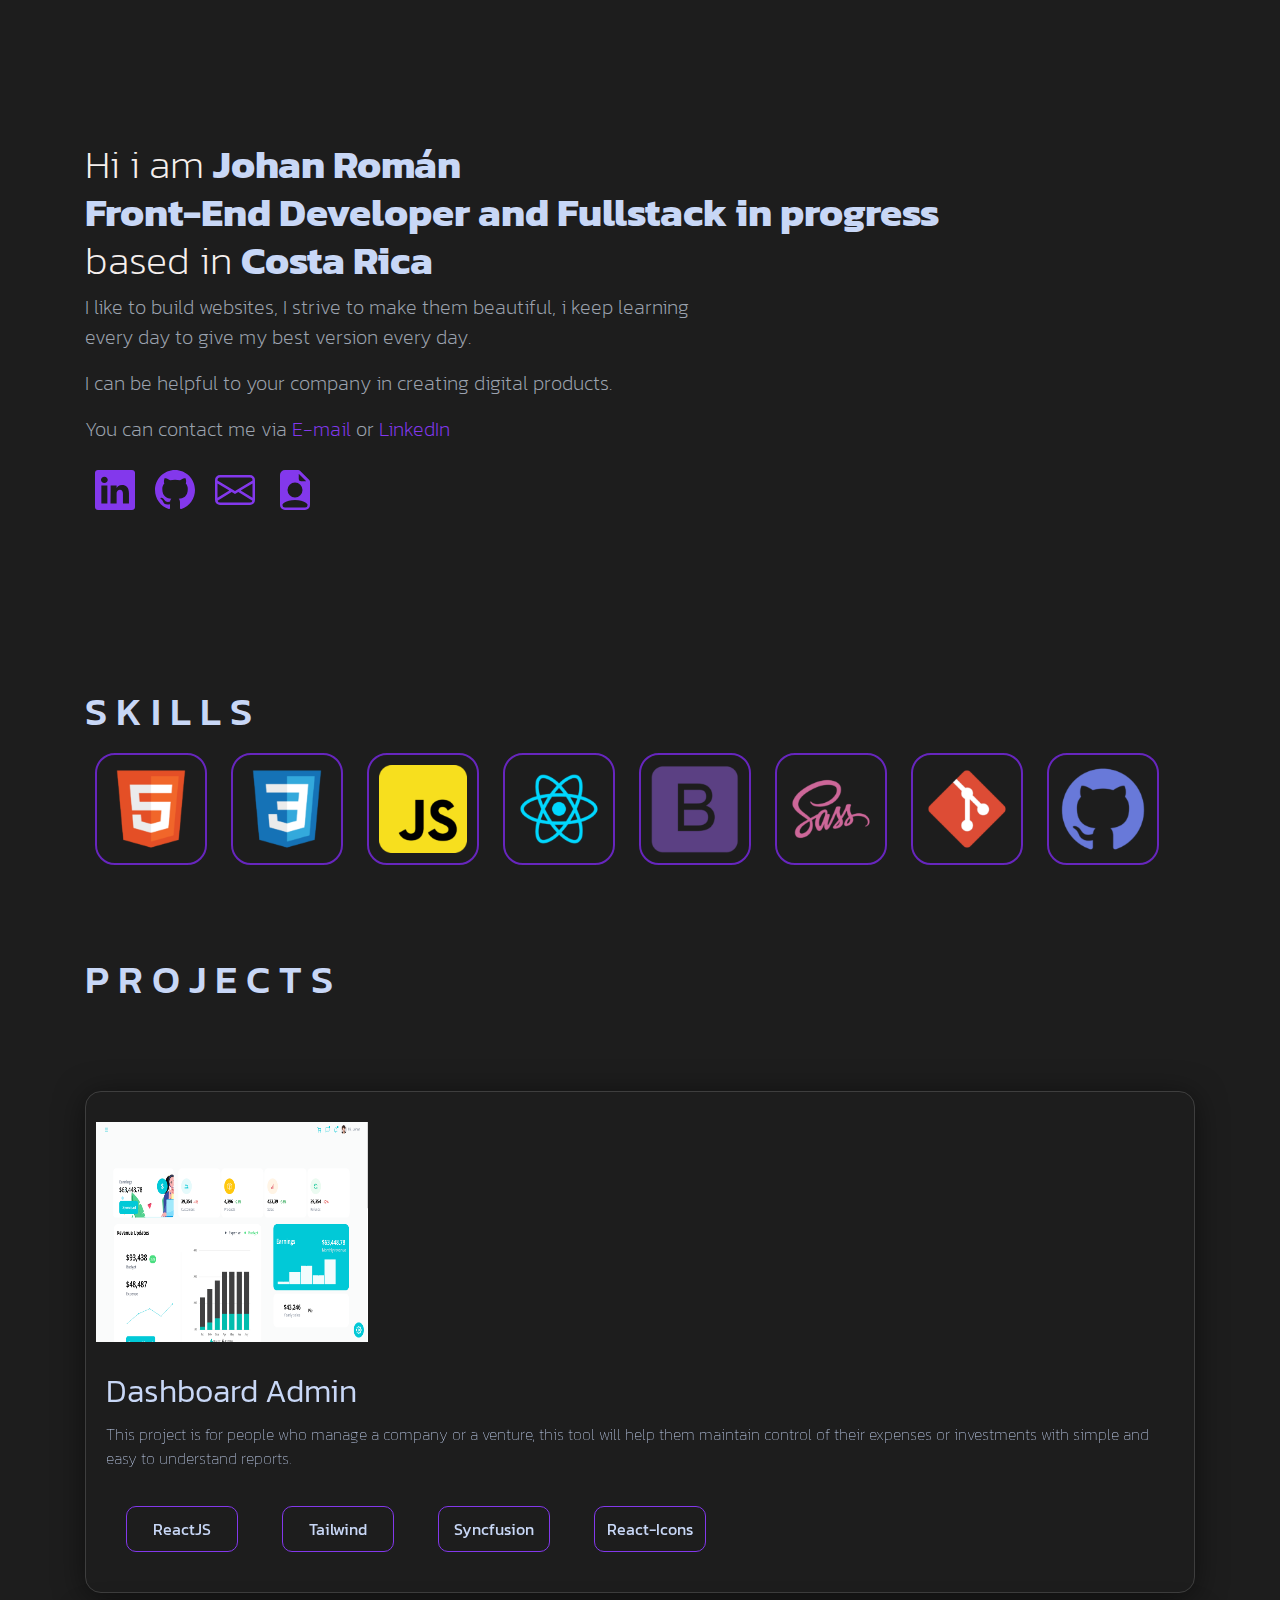
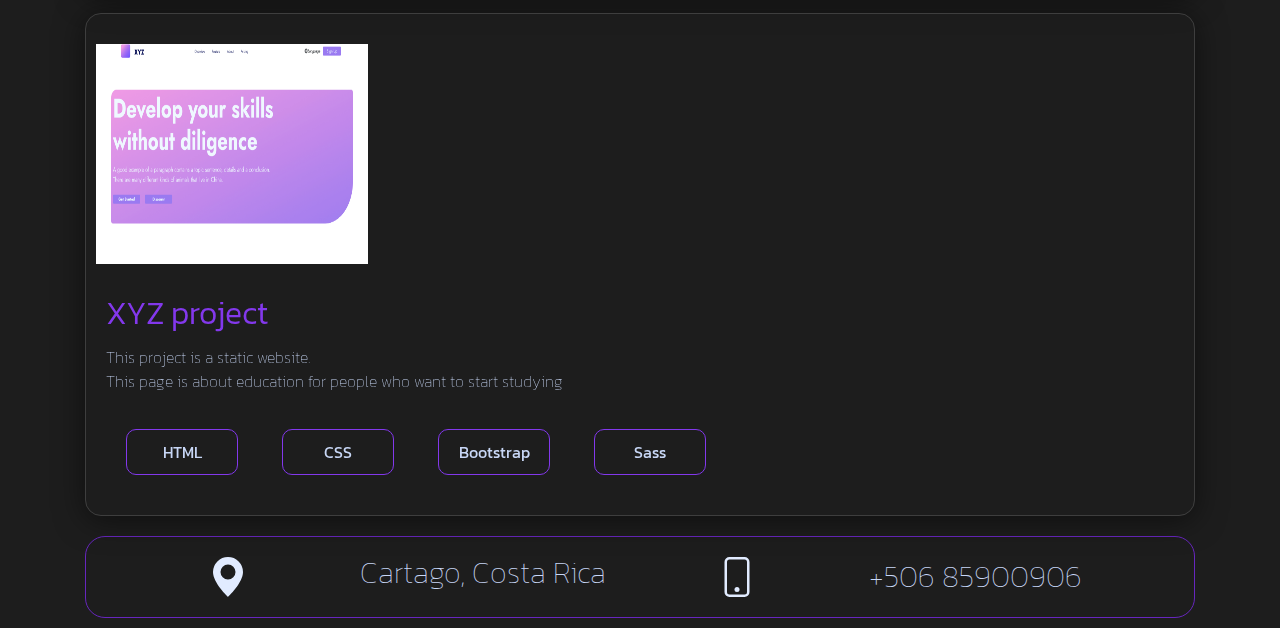
==== index.html @ 1423150e "Cv changes" ====
<!DOCTYPE html>
<html lang="en">
<head>
    <meta charset="UTF-8">
    <meta http-equiv="X-UA-Compatible" content="IE=edge">
    <meta name="viewport" content="width=device-width, initial-scale=1.0">
    <link rel="preconnect" href="https://fonts.googleapis.com">
    <link rel="preconnect" href="https://fonts.gstatic.com" crossorigin>
    <link href="https://fonts.googleapis.com/css2?family=Kanit:wght@100;200;300&display=swap" rel="stylesheet">
    <link rel="stylesheet" href="https://cdn.jsdelivr.net/npm/bootstrap@4.0.0/dist/css/bootstrap.min.css" integrity="sha384-Gn5384xqQ1aoWXA+058RXPxPg6fy4IWvTNh0E263XmFcJlSAwiGgFAW/dAiS6JXm" crossorigin="anonymous">
    <link rel="stylesheet" href="https://cdn.jsdelivr.net/npm/bootstrap-icons@1.10.3/font/bootstrap-icons.css">
    <link rel="stylesheet" href="/css/index.css">
    <title>Portfolio JohnRV</title>
</head>
<body>
  <main class="container">
    <h1 class="intro">Hi i am <b>Johan Román <br> Front-End Developer and Fullstack in progress</b> <br> based in <b>Costa Rica</b> </h1>
    <p class="paragraph">I like to build websites, I strive to make them beautiful, 
      i keep learning every day to give my best version every day.</p>
    <p class="paragraph"> I can be helpful to your company in creating digital products. </p>
     <p class="paragraph"> You can contact me via <a href="mailto:johnrv.developer@gmail.com">E-mail</a> or <a href="https://www.linkedin.com/in/johanromanvargas">LinkedIn</a></p>
     <div class="social accounts">
      <div class="lindekin">
       <a href="https://www.linkedin.com/in/johanromanvargas">
        <svg xmlns="http://www.w3.org/2000/svg" width="2.5rem" height="2.5rem" fill="currentColor" class="bi bi-linkedin" viewBox="0 0 16 16" id="linkedin">
          <path d="M0 1.146C0 .513.526 0 1.175 0h13.65C15.474 0 16 .513 16 1.146v13.708c0 .633-.526 1.146-1.175 1.146H1.175C.526 16 0 15.487 0 14.854V1.146zm4.943 12.248V6.169H2.542v7.225h2.401zm-1.2-8.212c.837 0 1.358-.554 1.358-1.248-.015-.709-.52-1.248-1.342-1.248-.822 0-1.359.54-1.359 1.248 0 .694.521 1.248 1.327 1.248h.016zm4.908 8.212V9.359c0-.216.016-.432.08-.586.173-.431.568-.878 1.232-.878.869 0 1.216.662 1.216 1.634v3.865h2.401V9.25c0-2.22-1.184-3.252-2.764-3.252-1.274 0-1.845.7-2.165 1.193v.025h-.016a5.54 5.54 0 0 1 .016-.025V6.169h-2.4c.03.678 0 7.225 0 7.225h2.4z"/>
        </svg>
       </a>
      </div>
      <div class="GitHub">
        <a href="https://github.com/JohannRV">
          <svg xmlns="http://www.w3.org/2000/svg" width="2.5rem" height="2.5rem" fill="currentColor" class="bi bi-github" viewBox="0 0 16 16" id="github" >
            <path d="M8 0C3.58 0 0 3.58 0 8c0 3.54 2.29 6.53 5.47 7.59.4.07.55-.17.55-.38 0-.19-.01-.82-.01-1.49-2.01.37-2.53-.49-2.69-.94-.09-.23-.48-.94-.82-1.13-.28-.15-.68-.52-.01-.53.63-.01 1.08.58 1.23.82.72 1.21 1.87.87 2.33.66.07-.52.28-.87.51-1.07-1.78-.2-3.64-.89-3.64-3.95 0-.87.31-1.59.82-2.15-.08-.2-.36-1.02.08-2.12 0 0 .67-.21 2.2.82.64-.18 1.32-.27 2-.27.68 0 1.36.09 2 .27 1.53-1.04 2.2-.82 2.2-.82.44 1.1.16 1.92.08 2.12.51.56.82 1.27.82 2.15 0 3.07-1.87 3.75-3.65 3.95.29.25.54.73.54 1.48 0 1.07-.01 1.93-.01 2.2 0 .21.15.46.55.38A8.012 8.012 0 0 0 16 8c0-4.42-3.58-8-8-8z"/>
          </svg>
        </a>
      </div>
      <div class="email">
        <a href="mailto:johnrv.developer@gmail.com">
          <svg xmlns="http://www.w3.org/2000/svg" width="2.5rem" height="2.5rem" fill="currentColor" class="bi bi-envelope" viewBox="0 0 16 16" id="mail">
            <path d="M0 4a2 2 0 0 1 2-2h12a2 2 0 0 1 2 2v8a2 2 0 0 1-2 2H2a2 2 0 0 1-2-2V4Zm2-1a1 1 0 0 0-1 1v.217l7 4.2 7-4.2V4a1 1 0 0 0-1-1H2Zm13 2.383-4.708 2.825L15 11.105V5.383Zm-.034 6.876-5.64-3.471L8 9.583l-1.326-.795-5.64 3.47A1 1 0 0 0 2 13h12a1 1 0 0 0 .966-.741ZM1 11.105l4.708-2.897L1 5.383v5.722Z"/> 
          </svg>
        </a>
      </div>
      <div class="curriculum vitae">
        <a href="/assets/Johan Román - Resume - Frontend Developer.pdf" download>
        <svg xmlns="http://www.w3.org/2000/svg" width="2.5rem" height="2.5rem" fill="currentColor" class="bi bi-file-earmark-person-fill" viewBox="0 0 16 16" id="CV">
          <path d="M9.293 0H4a2 2 0 0 0-2 2v12a2 2 0 0 0 2 2h8a2 2 0 0 0 2-2V4.707A1 1 0 0 0 13.707 4L10 .293A1 1 0 0 0 9.293 0zM9.5 3.5v-2l3 3h-2a1 1 0 0 1-1-1zM11 8a3 3 0 1 1-6 0 3 3 0 0 1 6 0zm2 5.755V14a1 1 0 0 1-1 1H4a1 1 0 0 1-1-1v-.245S4 12 8 12s5 1.755 5 1.755z"/>
        </svg>
      </a>
      </div>
     </div>
     <section>
      <div class="skills">
        <h1 class="word-skills">S K I L L S</h1>
        <img class="technologies" src="/assets/file_type_html_icon_130541.png" alt="HTML5_logo_and_wordmark-Logo">
        <img class="technologies" src="/assets/file_type_css_icon_130661.png" alt="CSS-Logo" >
        <img class="technologies" src="/assets/javascript_icon_130900.png" alt="JavaScript-logo">
        <img class="technologies" src="/assets/file_type_reactjs_icon_130205.png" alt="ReactJS-logo">
        <img class="technologies" src="/assets/bootstrap_plain_logo_icon_146619.png" alt="Bootstrap-logo">
        <img class="technologies" src="/assets/file_type_sass_icon_130182.png" alt="Sass-logo">
        <!-- <img class="technologies" src="/assets/file_type_typescript_official_icon_130107.png" alt="Typescript-Logo"> -->
        <img class="technologies" src="/assets/file_type_git_icon_130581.png" alt="Git-logo">
        <img class="technologies" src="/assets/4202098codedevelopergithublogo-115590_115711.png" alt="GitHub-logo">
      </div>
    </section>
    <section class="work">
      <h1 class="word-project">P R O J E C T S</h1>
       <div class="project">  
        <div class="card">
          <a href="https://dashboard-admin-reactjs-project.netlify.app/">
          <img src="/assets/Dashboard admin.jpg" class="card-img-top" alt="...">
        </a>
          <div class="card-body">
            <h1 class="card-title">Dashboard Admin</h1>
            <p class="card-text">This project is for people who manage a company or a venture, this tool will help them maintain control of their expenses or investments with simple and easy to understand reports.</p>
            <p class="used-technologies" >ReactJS</p>
            <p class="used-technologies" >Tailwind</p>
            <p class="used-technologies" >Syncfusion</p>
            <p class="used-technologies" >React-Icons</p>
          </div>
        </div>
        </div> 
        <div class="card">
          <a href="https://xyz-project.netlify.app/">
            <img src="/assets/XYZ.png" class="card-img-top" alt="...">
          </a>
          <div class="card-body">
            <h1 class="card-title"> <a href="">XYZ project</a> </h1>
            <p class="card-text">This project is a static website. <br>This page is about education for people who want to start studying</p>
            <p class="used-technologies" >HTML</p>
            <p class="used-technologies">CSS</p>
            <p class="used-technologies">Bootstrap</p>
            <p class="used-technologies">Sass</p>
          </div>
        </div>
    </section>
    <footer>
      <div class="personal-info">
      <svg xmlns="http://www.w3.org/2000/svg" width="2.5rem" height="2.5rem" fill="currentColor" class="bi bi-geo-alt-fill" viewBox="0 0 16 16">
        <path d="M8 16s6-5.686 6-10A6 6 0 0 0 2 6c0 4.314 6 10 6 10zm0-7a3 3 0 1 1 0-6 3 3 0 0 1 0 6z"/>
      </svg>
      <h1 class="adress">Cartago, Costa Rica</h1>
      <svg xmlns="http://www.w3.org/2000/svg" width="2.5rem" height="2.5rem" fill="currentColor" class="bi bi-phone" viewBox="0 0 16 16">
        <path d="M11 1a1 1 0 0 1 1 1v12a1 1 0 0 1-1 1H5a1 1 0 0 1-1-1V2a1 1 0 0 1 1-1h6zM5 0a2 2 0 0 0-2 2v12a2 2 0 0 0 2 2h6a2 2 0 0 0 2-2V2a2 2 0 0 0-2-2H5z"/>
        <path d="M8 14a1 1 0 1 0 0-2 1 1 0 0 0 0 2z"/>
      </svg>
      <a class="celular" href="tel:+50685900906">+506 85900906</a>
    </div>
    </footer>
    </main>
</body>
<script src="https://code.jquery.com/jquery-3.2.1.slim.min.js" integrity="sha384-KJ3o2DKtIkvYIK3UENzmM7KCkRr/rE9/Qpg6aAZGJwFDMVNA/GpGFF93hXpG5KkN" crossorigin="anonymous"></script>
</html>
---- css/index.css ----
.logo-principal {
  width: 10rem;
  top: 75%;
  align-items: center;
  justify-content: center;
  left: 50px;
}

.info-btn {
  cursor: pointer;
  justify-content: center;
  align-items: center;
  display: inline-block;
  text-align: center;
  background-color: transparent;
  margin: 10px;
  color: #6726be;
  border: solid 1px #6726be;
  padding: 10px;
  border-radius: 15px;
}
.info-btn:hover {
  color: #c8d7f6;
  border: solid 1px #c8d7f6;
  transition: 0.2s;
}

.intro {
  margin-top: 60px;
  display: block;
  align-items: center;
  justify-content: center;
  font-weight: 200;
  font-size: 2.5rem;
}

#btn {
  width: 22rem;
  display: block;
  margin-top: 20px;
  margin-left: auto;
  margin-right: auto;
  cursor: pointer;
}

.paragraph {
  position: relative;
  justify-content: center;
  align-items: center;
  width: 40rem;
  font-weight: 200;
  font-size: 20px;
  color: rgb(156, 163, 175);
}

.bi {
  margin: 10px;
}

#linkedin:hover {
  width: 3rem;
  height: 3rem;
  color: #c8d7f6;
  transform: translateY(-10px);
  transition: 0.3s;
}

#github:hover {
  width: 3rem;
  height: 3rem;
  color: #c8d7f6;
  transform: translateY(-10px);
  transition: 0.3s;
}

#mail:hover {
  width: 3rem;
  height: 3rem;
  color: #c8d7f6;
  transform: translateY(-10px);
  transition: 0.3s;
}

#CV:hover {
  width: 3rem;
  height: 3rem;
  color: #c8d7f6;
  transform: translateY(-10px);
  transition: 0.3s;
}

img {
  margin: 10px;
  width: 7rem;
  height: 7rem;
}

.word-skills {
  color: #c8d7f6;
  padding-top: 10rem;
}

.technologies {
  display: inline-table;
  width: 112px;
  height: 112px;
  border: solid 2px #6726be;
  padding: 10px;
  border-radius: 20px;
  background: inherit;
  overflow: hidden;
}
.technologies:hover {
  transform: translateY(-10px);
  transition: 0.3s;
}

.word-project {
  color: #c8d7f6;
  padding-bottom: 5rem;
}

.card-img-top {
  padding-top: 20px;
  width: 17rem;
  height: 15rem;
}

.card-title {
  font-size: 2rem;
  font-weight: 300;
  color: #c8d7f6;
}

.card-text {
  font-weight: 100;
  color: #c8d7f6;
}

.used-technologies {
  display: inline-block;
  margin: 20px;
  color: #c8d7f6;
  padding: 10px;
  width: 7rem;
  text-align: center;
  border: solid 1px #8338EC;
  border-radius: 10px;
}

.personal-info {
  display: flex;
  justify-content: space-evenly;
  align-items: center;
}

.adress {
  font-size: 30px;
  font-weight: 100;
  color: #c8d7f6;
}

.celular {
  font-size: 30px;
  font-weight: 100;
  color: #c8d7f6;
}

.goodbye {
  display: grid;
  place-content: center;
  font-size: 10px;
  font-weight: 100;
  color: #c8d7f6;
}

body {
  background-color: #1d1d1d;
  color: #F5EFED;
  font-family: "Kanit", sans-serif;
}

header {
  align-items: center;
  display: flex;
  justify-content: space-between;
  flex-direction: column;
}

.container {
  padding-top: 5rem;
  display: block;
}

b {
  color: #c8d7f6;
  font-weight: 700;
  font-size: 2.5rem;
}

a {
  color: #8338EC;
}
a:hover {
  color: #8338EC;
  transition: 0.2s;
}

.social.accounts {
  line-height: 26px;
  align-items: center;
  display: inline-flex;
  justify-content: space-between;
}

.skills {
  display: inline;
  align-items: center;
  justify-content: center;
}

.work {
  padding-top: 5rem;
}

.card {
  background: rgba(117, 117, 117, 0);
  border-radius: 16px;
  box-shadow: 0 4px 30px rgba(0, 0, 0, 0.5);
  backdrop-filter: blur(10.9px);
  -webkit-backdrop-filter: blur(10.9px);
  border: 1px solid rgba(117, 117, 117, 0.39);
  margin-bottom: 20px;
}

footer {
  padding: 10px;
  margin-bottom: 10px;
  color: #e1ebff;
  border: 1px solid #6726be;
  border-radius: 20px;
}

@media (max-width: 576px) {
  .container {
    flex-direction: column;
    display: inline-table;
  }
}

/*# sourceMappingURL=index.css.map */
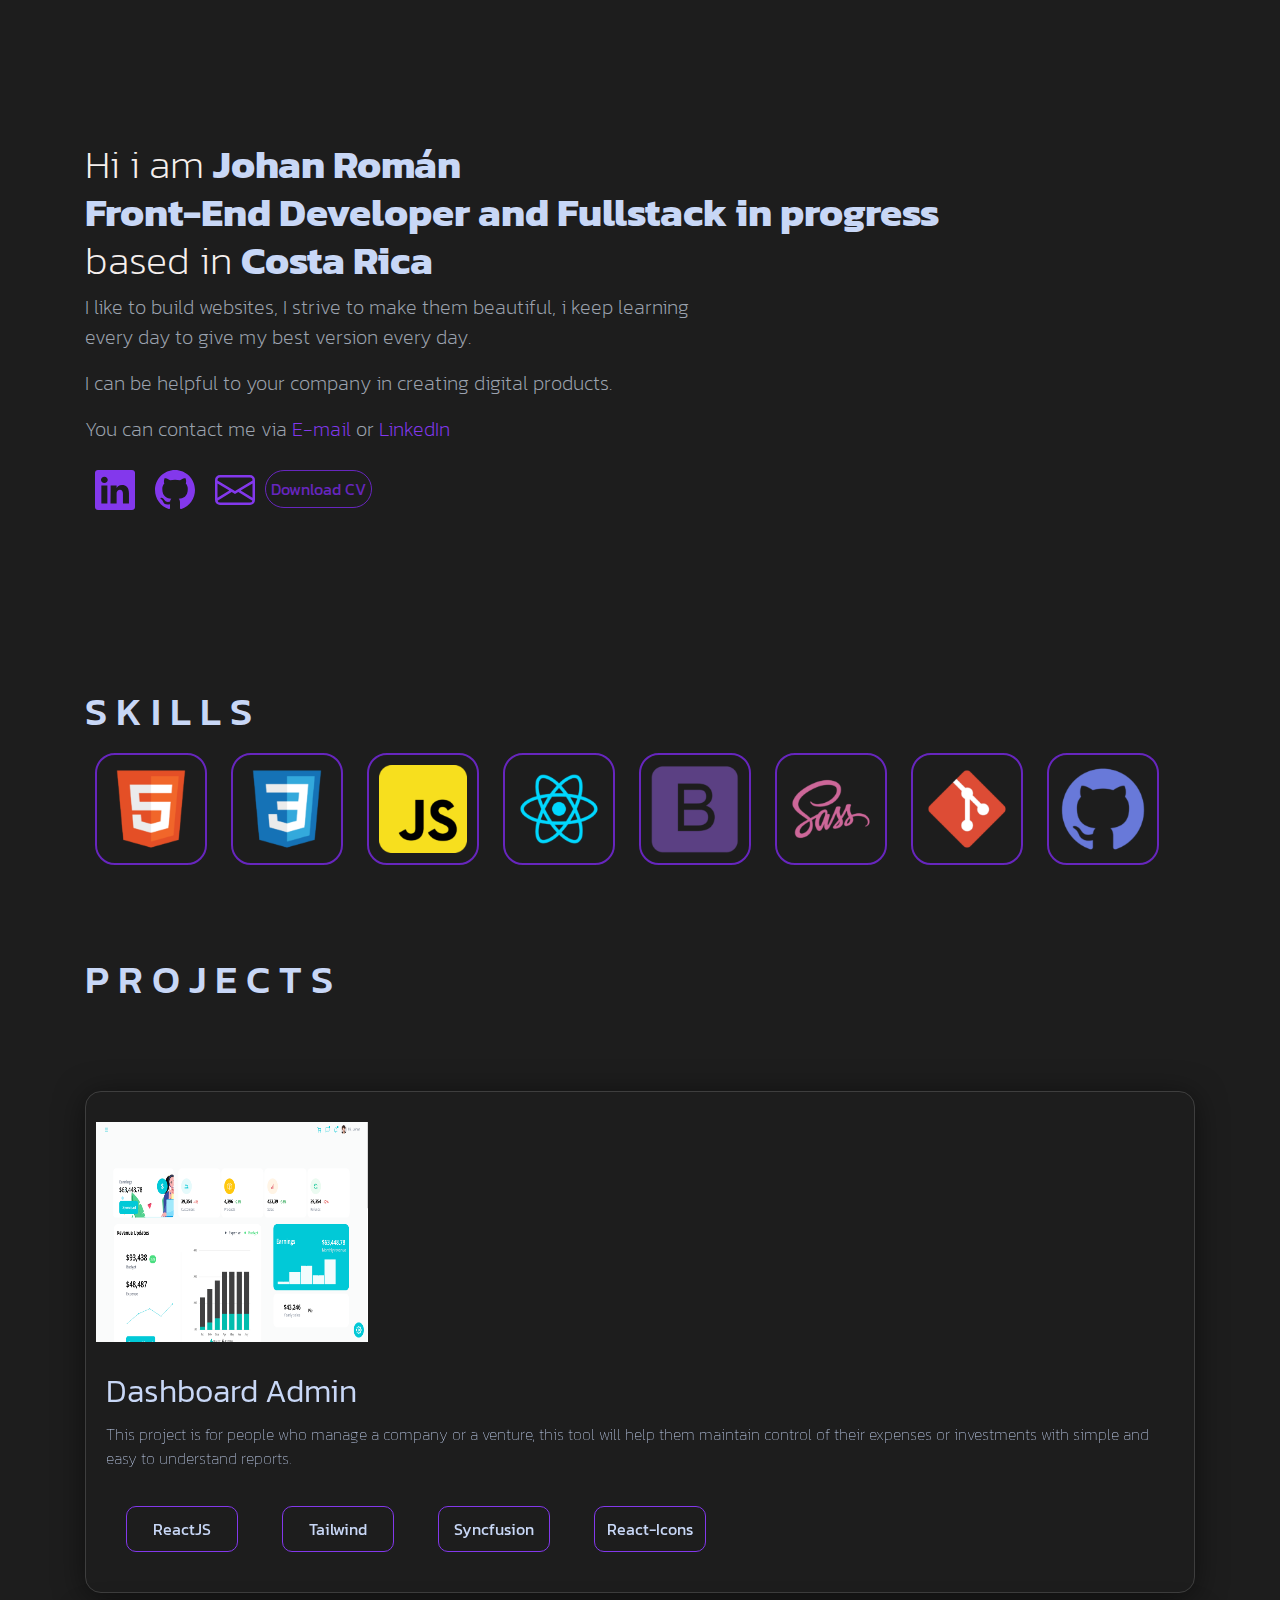
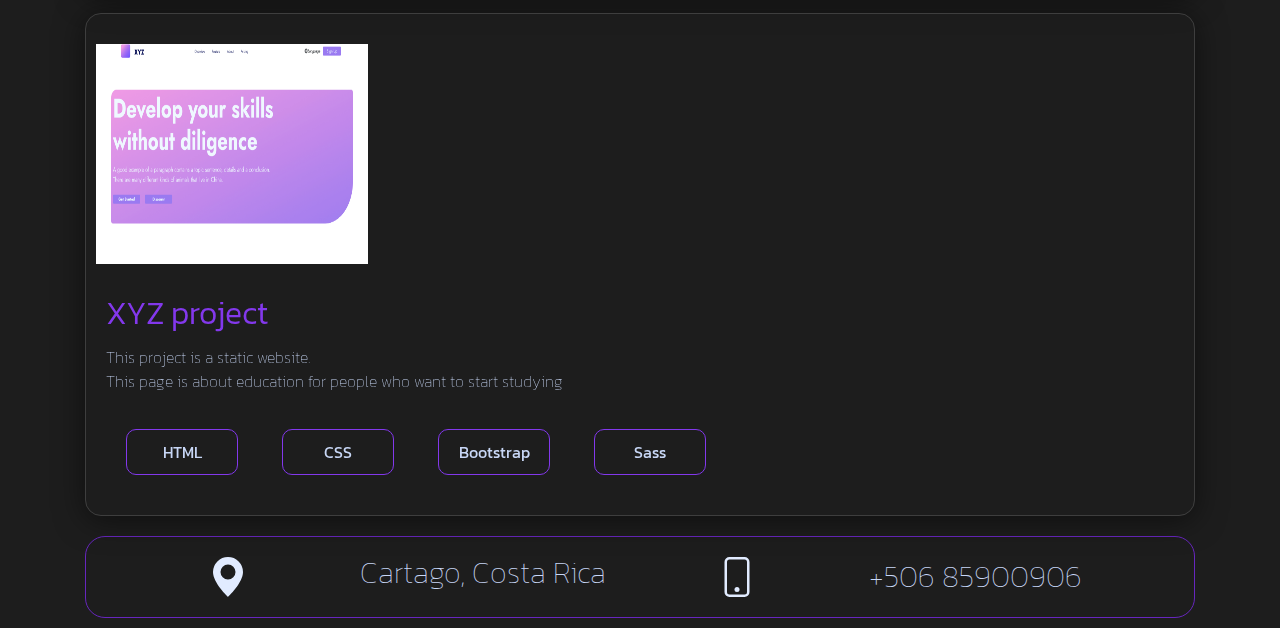
==== commit 7c45da13: "cv" ====
--- a/index.html
+++ b/index.html
@@ -41,11 +41,10 @@
           </svg>
         </a>
       </div>
-      <div class="curriculum vitae">
-        <a href="/assets/Johan Román - Resume - Frontend Developer.pdf" download>
-        <svg xmlns="http://www.w3.org/2000/svg" width="2.5rem" height="2.5rem" fill="currentColor" class="bi bi-file-earmark-person-fill" viewBox="0 0 16 16" id="CV">
-          <path d="M9.293 0H4a2 2 0 0 0-2 2v12a2 2 0 0 0 2 2h8a2 2 0 0 0 2-2V4.707A1 1 0 0 0 13.707 4L10 .293A1 1 0 0 0 9.293 0zM9.5 3.5v-2l3 3h-2a1 1 0 0 1-1-1zM11 8a3 3 0 1 1-6 0 3 3 0 0 1 6 0zm2 5.755V14a1 1 0 0 1-1 1H4a1 1 0 0 1-1-1v-.245S4 12 8 12s5 1.755 5 1.755z"/>
-        </svg>
+      <div class="curriculum-vitae">
+        <a href="/assets/Johan Román - Resume - Frontend Developer.pdf">
+          Download CV
+        </a>
       </a>
       </div>
      </div>
--- a/css/index.css
+++ b/css/index.css
@@ -171,6 +171,22 @@
   place-content: center;
   font-size: 10px;
   font-weight: 100;
+  color: #c8d7f6;
+}
+
+.curriculum-vitae {
+  margin-bottom: 10px;
+  justify-content: center;
+  align-items: center;
+  border: 1px solid #6726be;
+  border-radius: 20px;
+  padding: 5px;
+}
+.curriculum-vitae a {
+  color: #6726be;
+  text-decoration: none;
+}
+.curriculum-vitae a:hover {
   color: #c8d7f6;
 }
 
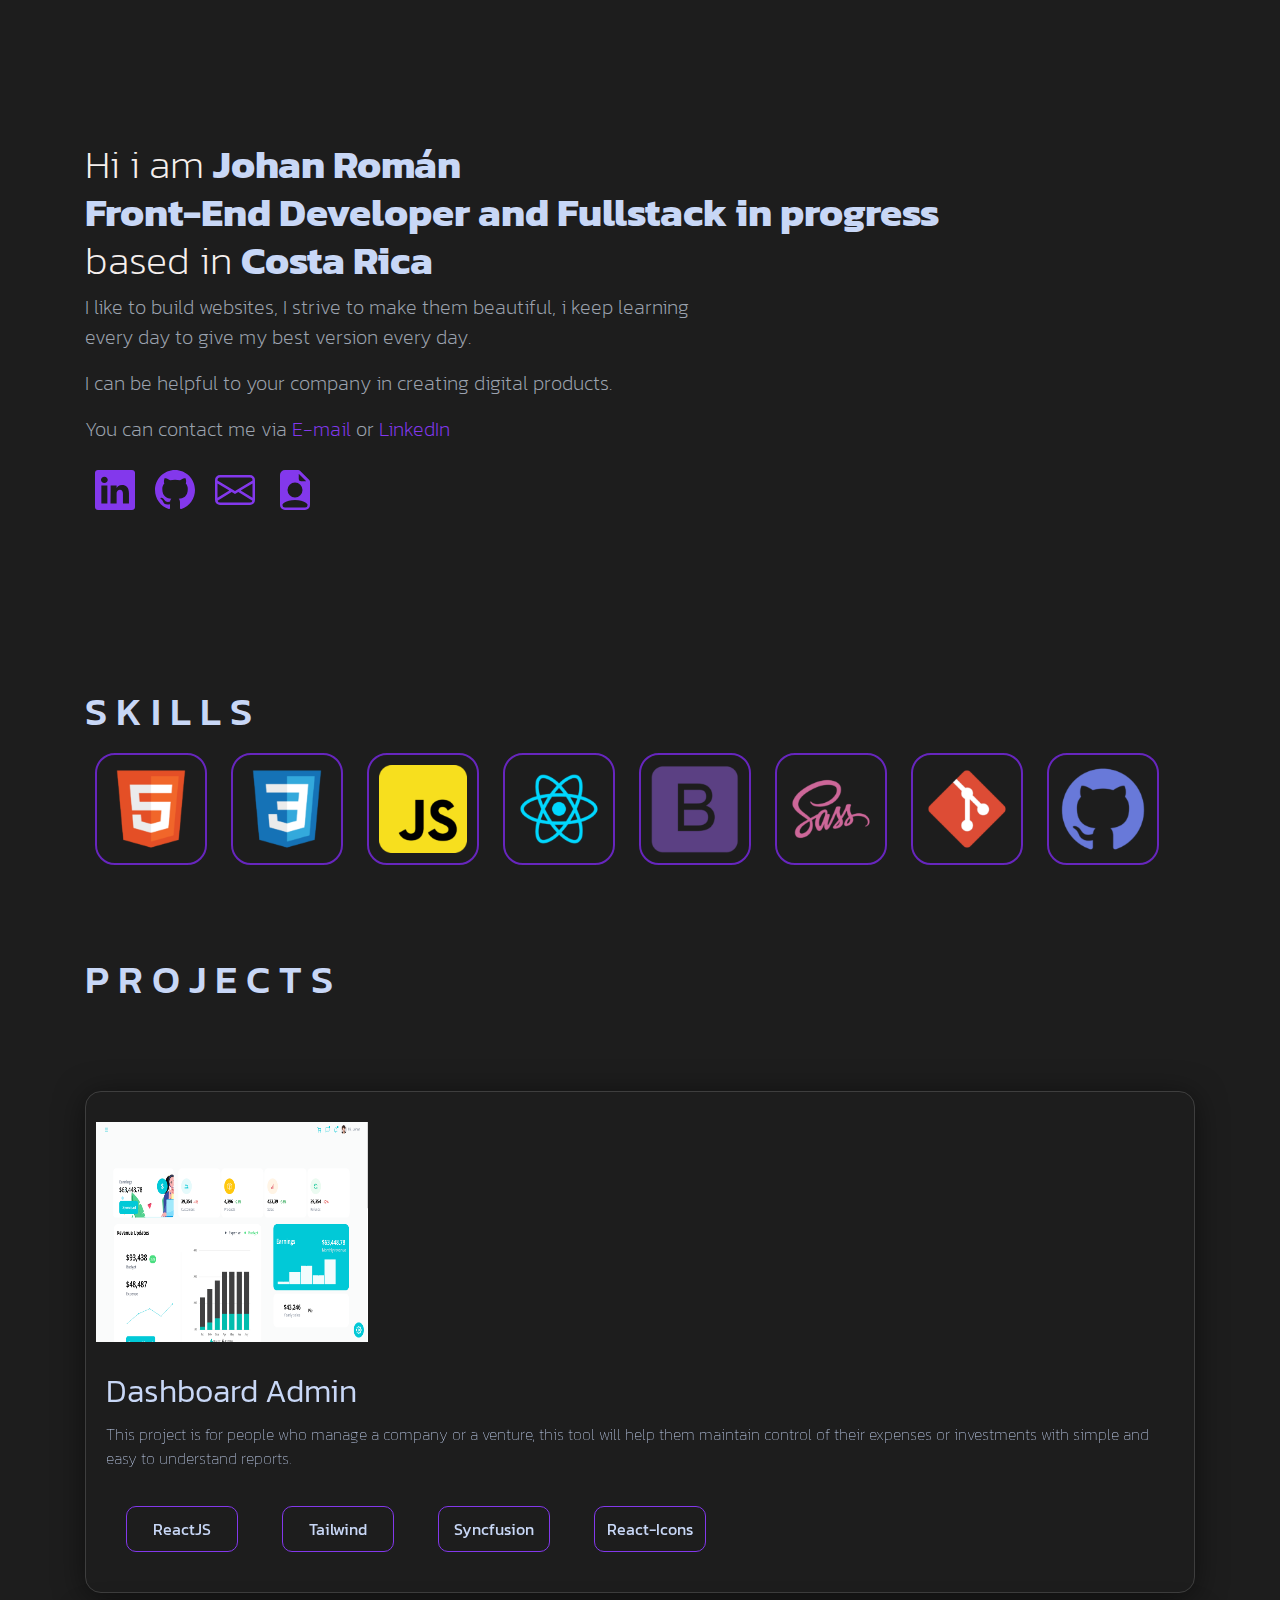
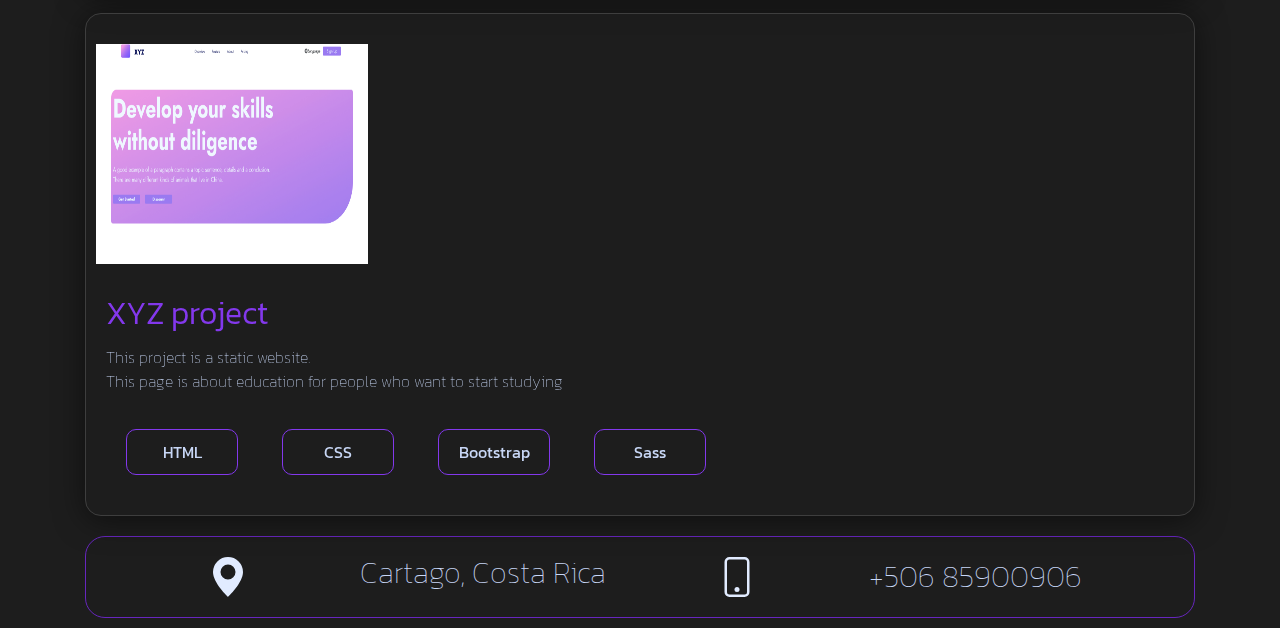
==== commit f20ff276: "svg cv" ====
--- a/index.html
+++ b/index.html
@@ -41,10 +41,11 @@
           </svg>
         </a>
       </div>
-      <div class="curriculum-vitae">
-        <a href="/assets/Johan Román - Resume - Frontend Developer.pdf">
-          Download CV
-        </a>
+      <div class="curriculum vitae">
+        <a href="/Johan Román - Resume - Frontend Developer.pdf" download> 
+        <svg xmlns="http://www.w3.org/2000/svg" width="2.5rem" height="2.5rem" fill="currentColor" class="bi bi-file-earmark-person-fill" viewBox="0 0 16 16" id="CV">
+          <path d="M9.293 0H4a2 2 0 0 0-2 2v12a2 2 0 0 0 2 2h8a2 2 0 0 0 2-2V4.707A1 1 0 0 0 13.707 4L10 .293A1 1 0 0 0 9.293 0zM9.5 3.5v-2l3 3h-2a1 1 0 0 1-1-1zM11 8a3 3 0 1 1-6 0 3 3 0 0 1 6 0zm2 5.755V14a1 1 0 0 1-1 1H4a1 1 0 0 1-1-1v-.245S4 12 8 12s5 1.755 5 1.755z"/>
+        </svg>
       </a>
       </div>
      </div>
--- a/css/index.css
+++ b/css/index.css
@@ -171,22 +171,6 @@
   place-content: center;
   font-size: 10px;
   font-weight: 100;
-  color: #c8d7f6;
-}
-
-.curriculum-vitae {
-  margin-bottom: 10px;
-  justify-content: center;
-  align-items: center;
-  border: 1px solid #6726be;
-  border-radius: 20px;
-  padding: 5px;
-}
-.curriculum-vitae a {
-  color: #6726be;
-  text-decoration: none;
-}
-.curriculum-vitae a:hover {
   color: #c8d7f6;
 }
 
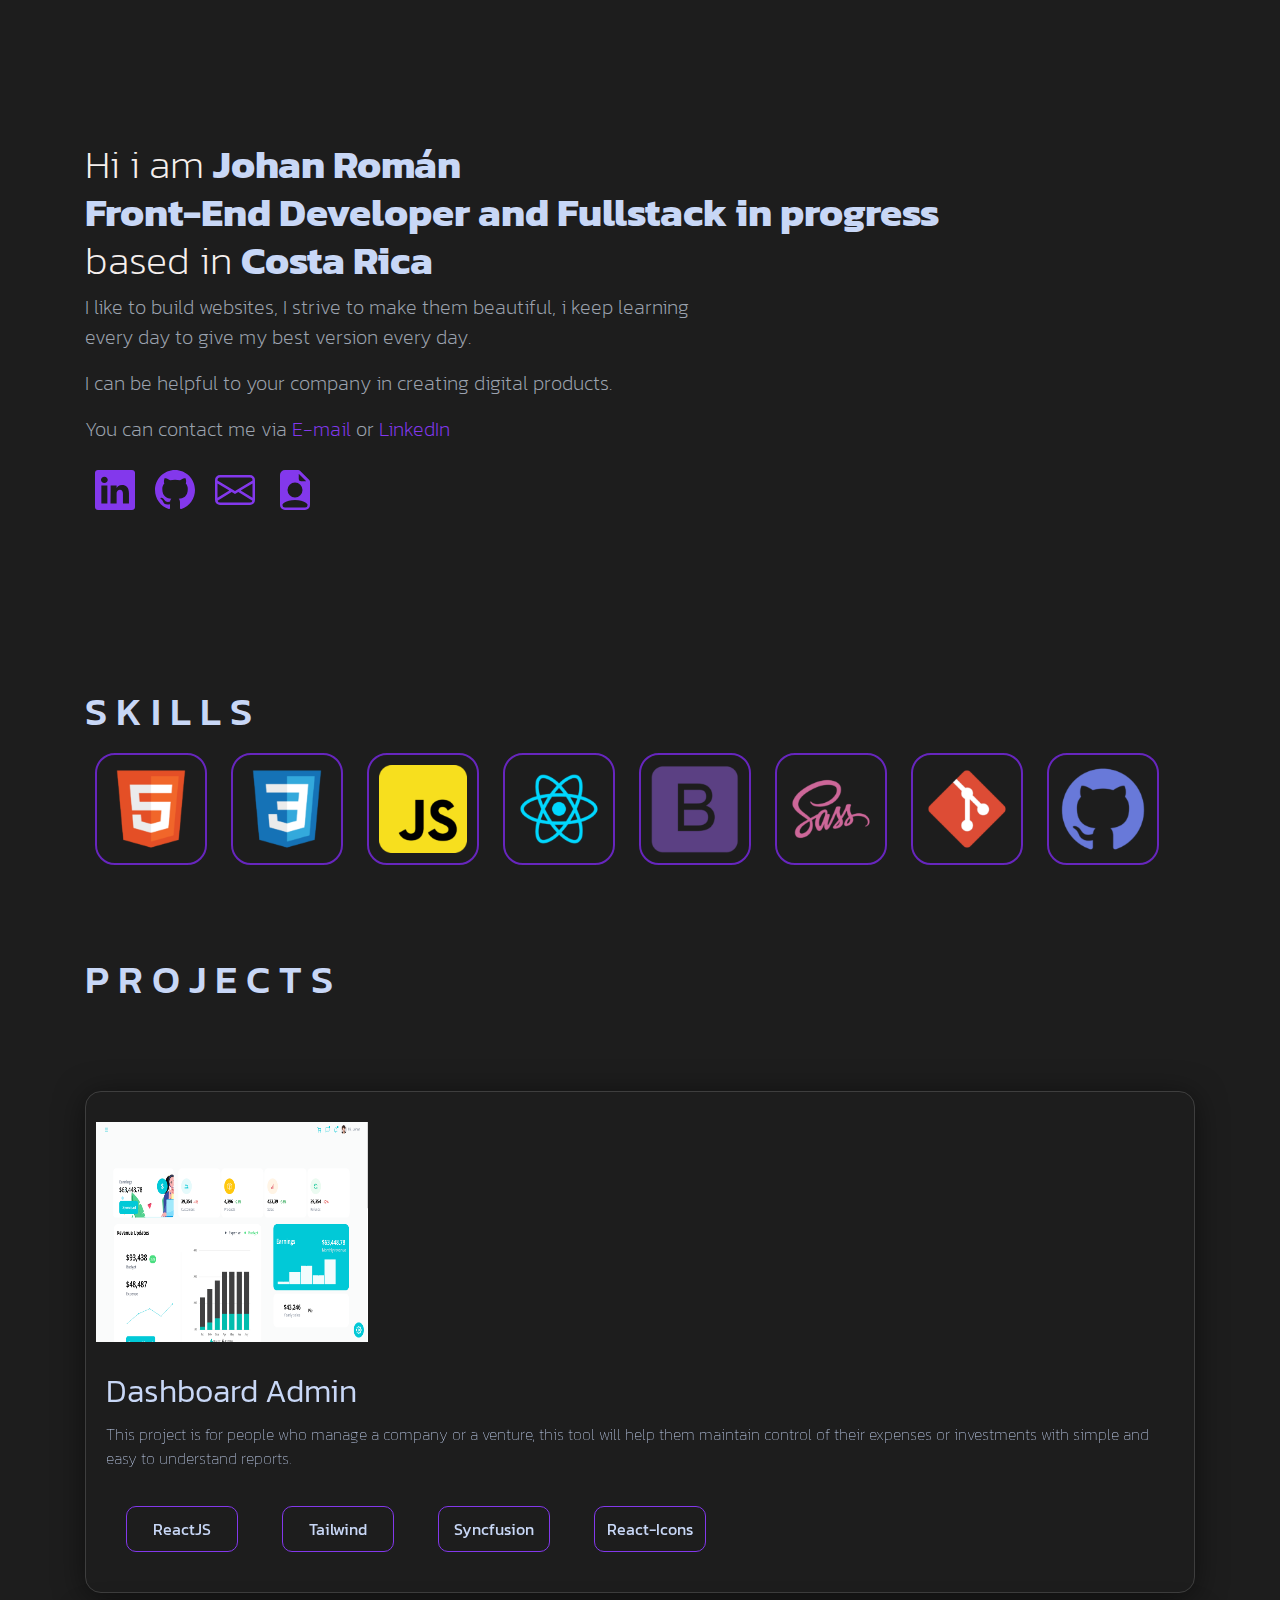
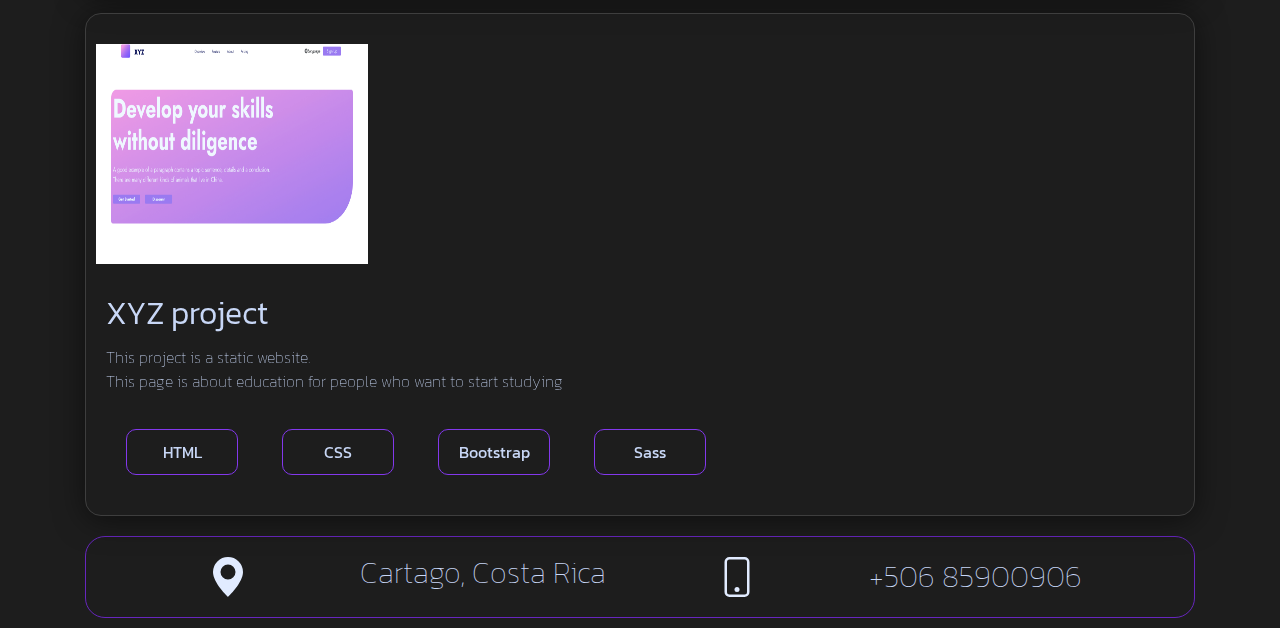
==== commit f6109c9c: "Projects changes" ====
--- a/index.html
+++ b/index.html
@@ -71,27 +71,27 @@
           <img src="/assets/Dashboard admin.jpg" class="card-img-top" alt="...">
         </a>
           <div class="card-body">
-            <h1 class="card-title">Dashboard Admin</h1>
+            <h1 class="card-title"> <a href="https://dashboard-admin-reactjs-project.netlify.app/"></a> Dashboard Admin</h1>
             <p class="card-text">This project is for people who manage a company or a venture, this tool will help them maintain control of their expenses or investments with simple and easy to understand reports.</p>
             <p class="used-technologies" >ReactJS</p>
             <p class="used-technologies" >Tailwind</p>
             <p class="used-technologies" >Syncfusion</p>
             <p class="used-technologies" >React-Icons</p>
           </div>
-        </div>
         </div> 
         <div class="card">
           <a href="https://xyz-project.netlify.app/">
             <img src="/assets/XYZ.png" class="card-img-top" alt="...">
           </a>
           <div class="card-body">
-            <h1 class="card-title"> <a href="">XYZ project</a> </h1>
+            <h1 class="card-title"> <a href="https://xyz-project.netlify.app/"></a>XYZ project</h1>
             <p class="card-text">This project is a static website. <br>This page is about education for people who want to start studying</p>
             <p class="used-technologies" >HTML</p>
             <p class="used-technologies">CSS</p>
             <p class="used-technologies">Bootstrap</p>
             <p class="used-technologies">Sass</p>
           </div>
+        </div>
         </div>
     </section>
     <footer>
--- a/css/index.css
+++ b/css/index.css
@@ -172,6 +172,10 @@
   font-size: 10px;
   font-weight: 100;
   color: #c8d7f6;
+}
+
+.card-title {
+  cursor: pointer;
 }
 
 body {
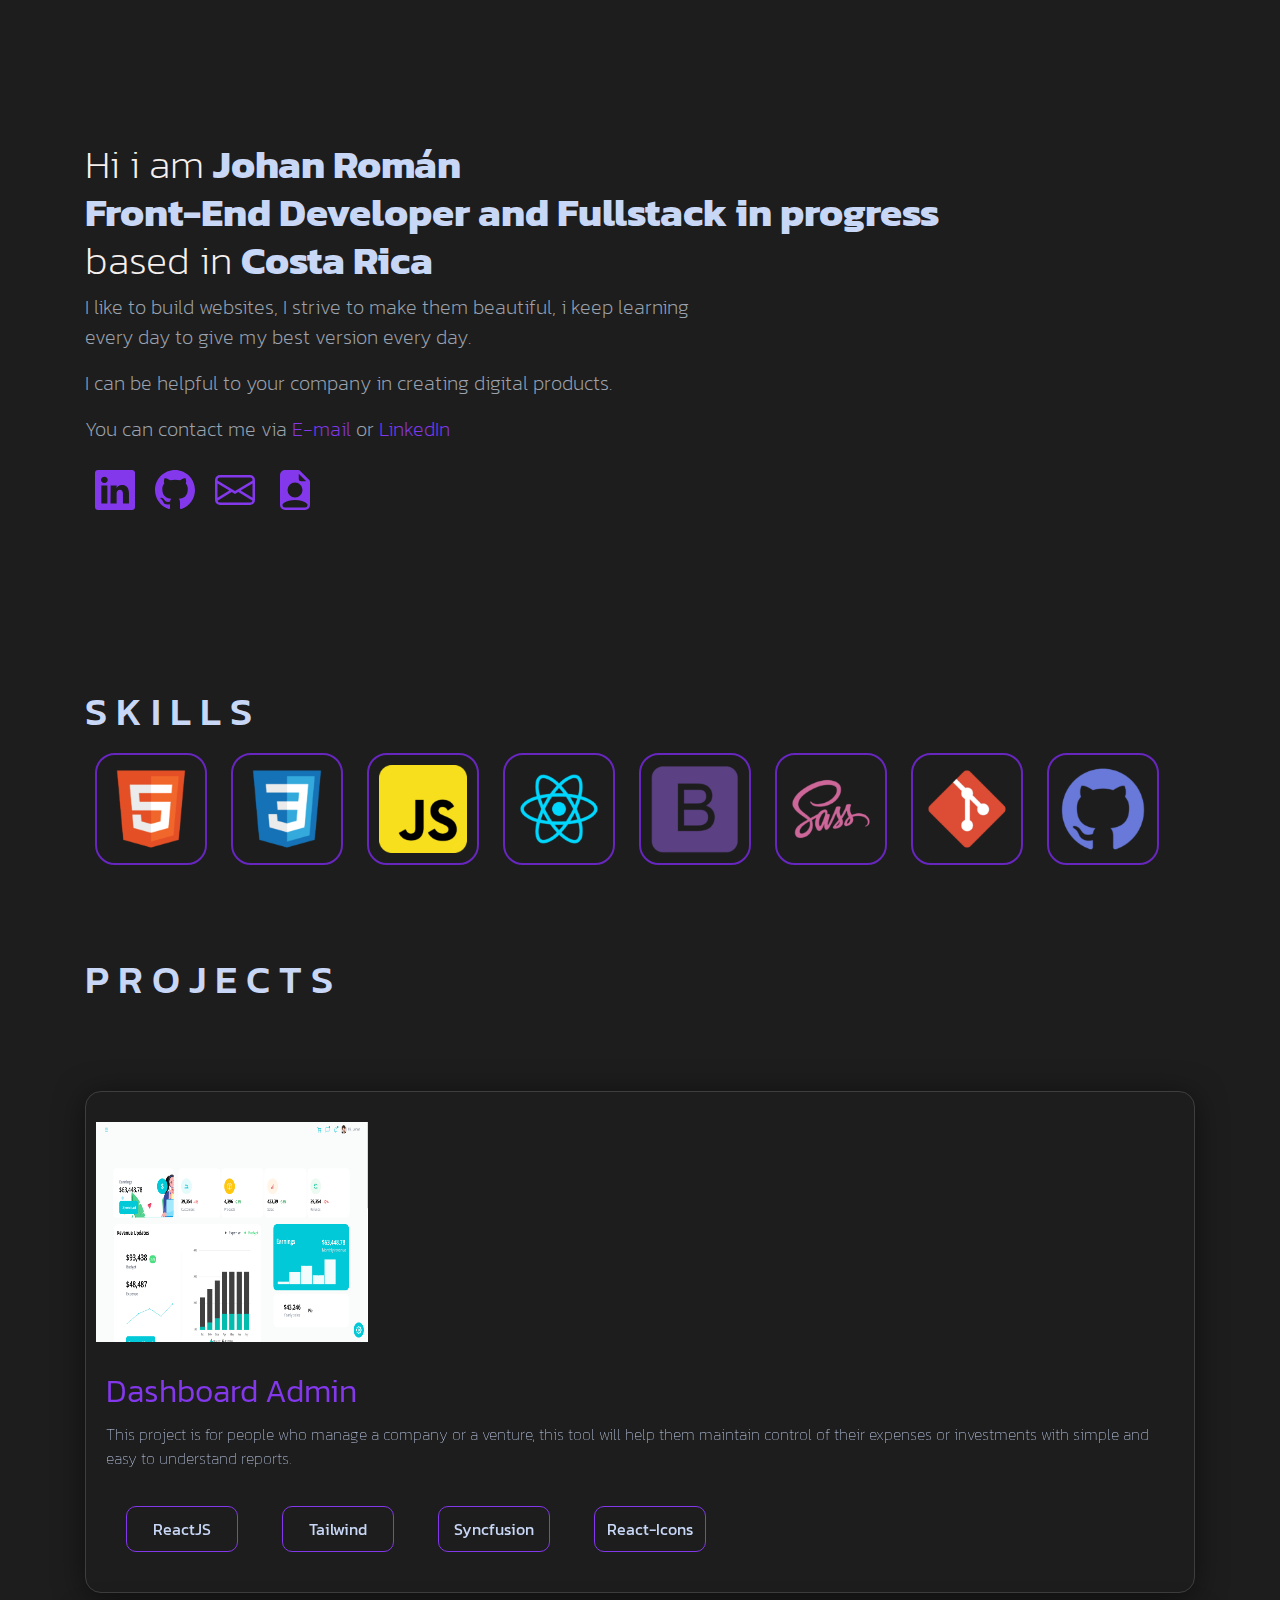
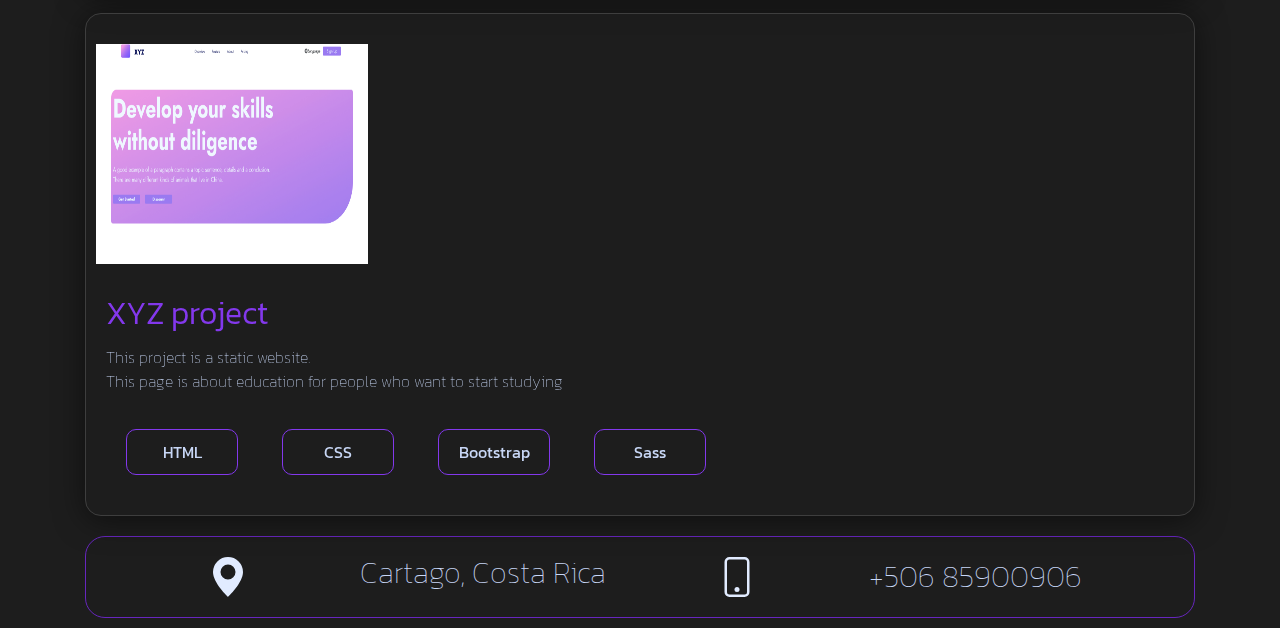
==== commit f2bbb2be: "hover changes" ====
--- a/index.html
+++ b/index.html
@@ -71,7 +71,7 @@
           <img src="/assets/Dashboard admin.jpg" class="card-img-top" alt="...">
         </a>
           <div class="card-body">
-            <h1 class="card-title"> <a href="https://dashboard-admin-reactjs-project.netlify.app/"></a> Dashboard Admin</h1>
+            <h1 class="card-title"> <a href="https://dashboard-admin-reactjs-project.netlify.app/">Dashboard Admin</a></h1>
             <p class="card-text">This project is for people who manage a company or a venture, this tool will help them maintain control of their expenses or investments with simple and easy to understand reports.</p>
             <p class="used-technologies" >ReactJS</p>
             <p class="used-technologies" >Tailwind</p>
@@ -84,7 +84,7 @@
             <img src="/assets/XYZ.png" class="card-img-top" alt="...">
           </a>
           <div class="card-body">
-            <h1 class="card-title"> <a href="https://xyz-project.netlify.app/"></a>XYZ project</h1>
+            <h1 class="card-title"> <a href="https://xyz-project.netlify.app/">XYZ project</a></h1>
             <p class="card-text">This project is a static website. <br>This page is about education for people who want to start studying</p>
             <p class="used-technologies" >HTML</p>
             <p class="used-technologies">CSS</p>
--- a/css/index.css
+++ b/css/index.css
@@ -176,6 +176,10 @@
 
 .card-title {
   cursor: pointer;
+}
+.card-title a:hover {
+  color: #c8d7f6;
+  text-decoration: none;
 }
 
 body {
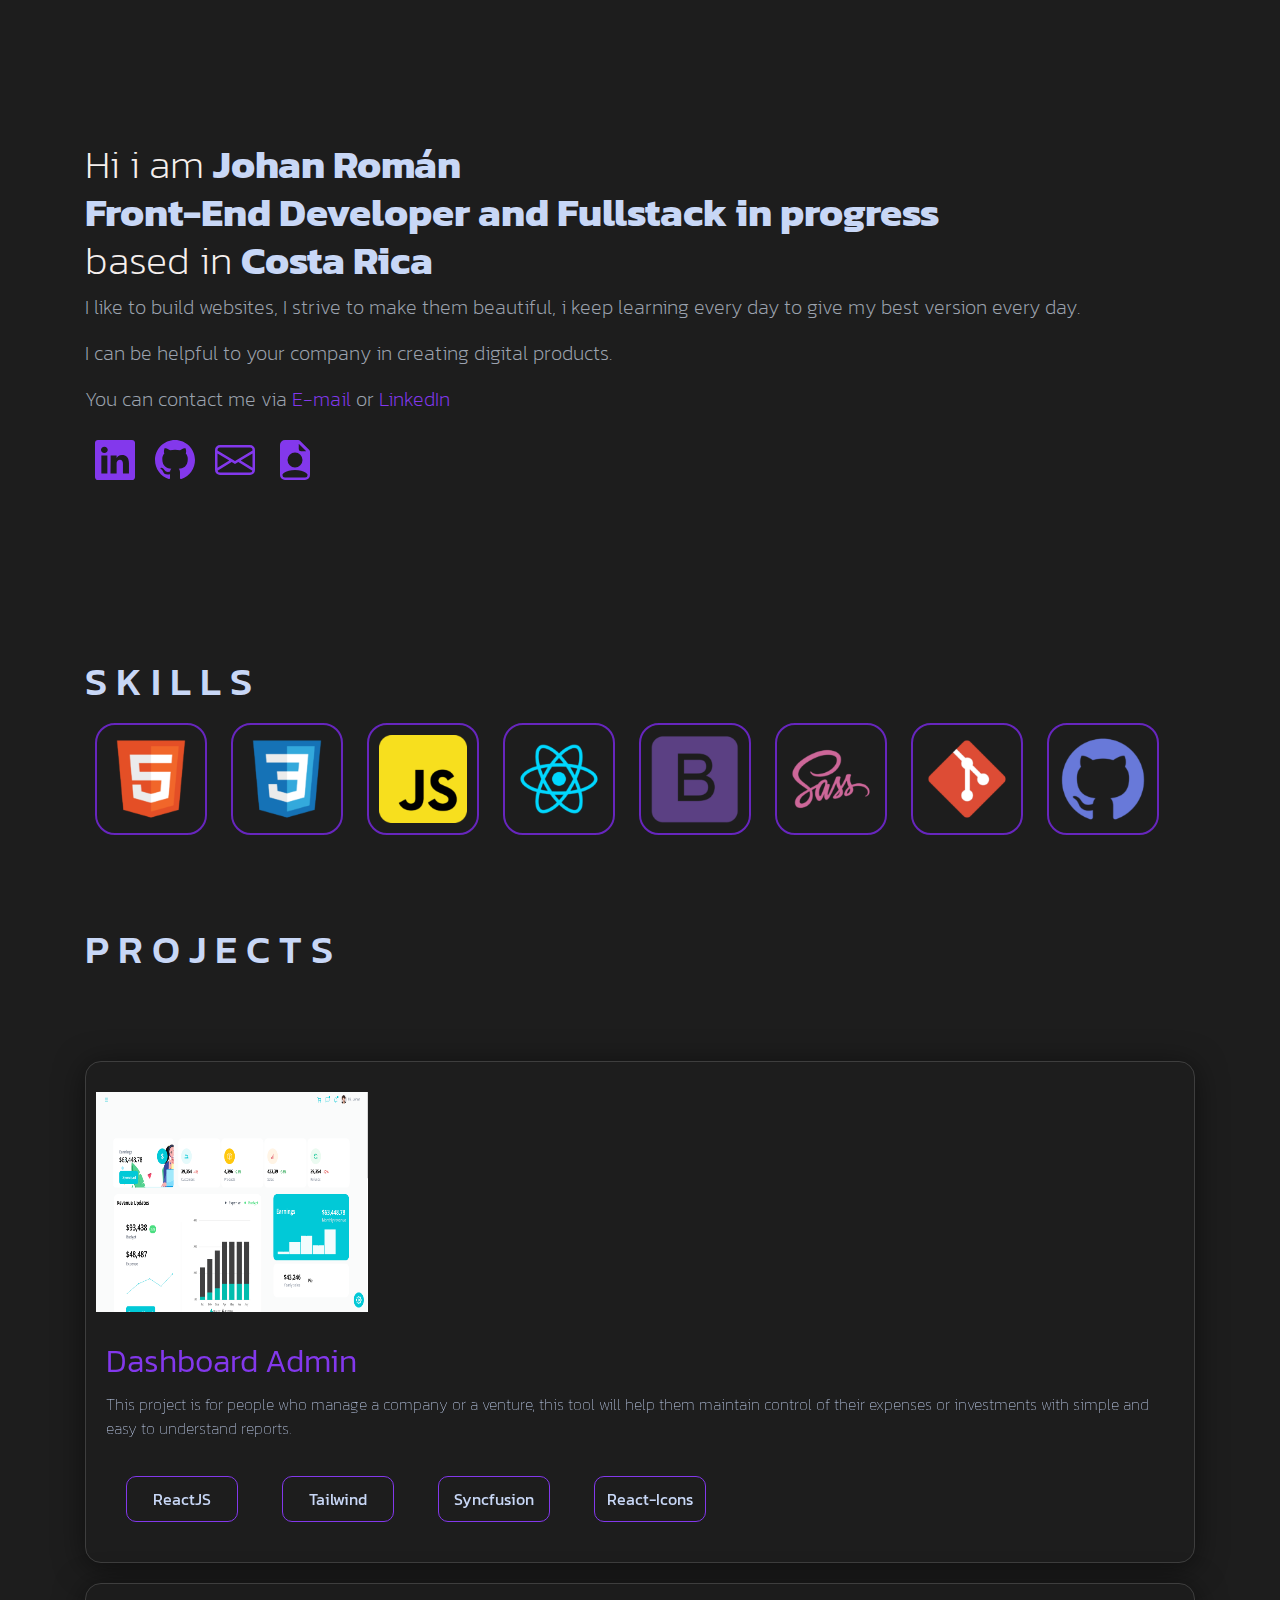
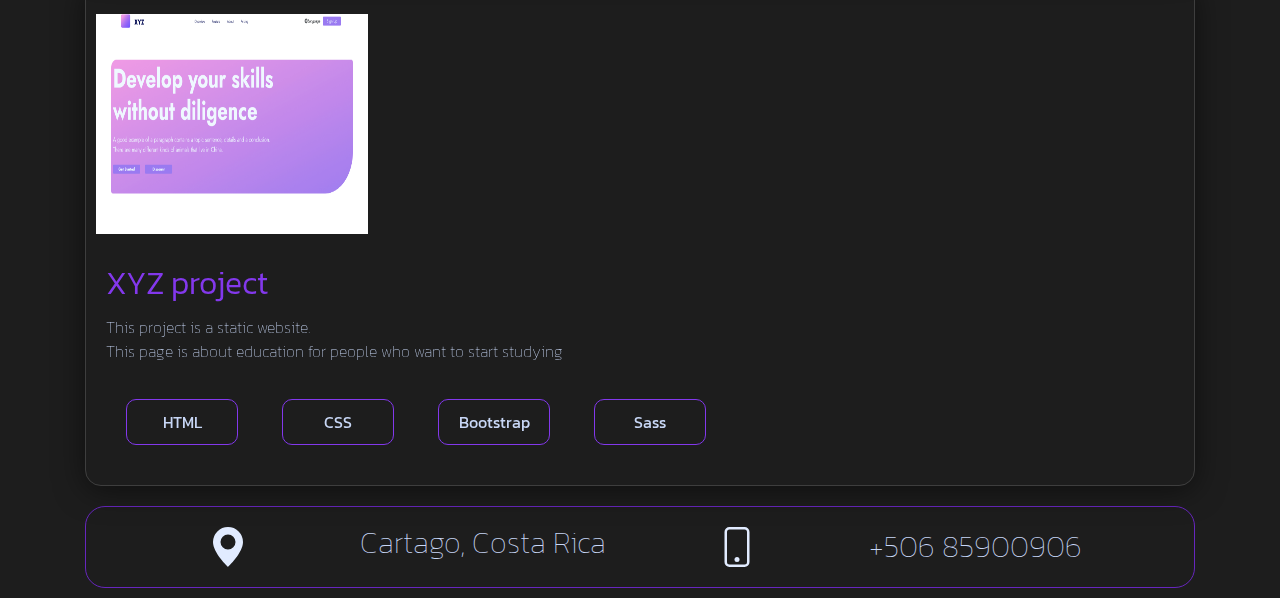
==== commit 4948968a: "mobile" ====
--- a/index.html
+++ b/index.html
@@ -49,8 +49,7 @@
       </a>
       </div>
      </div>
-     <section>
-      <div class="skills">
+     <section class="skills">
         <h1 class="word-skills">S K I L L S</h1>
         <img class="technologies" src="/assets/file_type_html_icon_130541.png" alt="HTML5_logo_and_wordmark-Logo">
         <img class="technologies" src="/assets/file_type_css_icon_130661.png" alt="CSS-Logo" >
@@ -61,7 +60,7 @@
         <!-- <img class="technologies" src="/assets/file_type_typescript_official_icon_130107.png" alt="Typescript-Logo"> -->
         <img class="technologies" src="/assets/file_type_git_icon_130581.png" alt="Git-logo">
         <img class="technologies" src="/assets/4202098codedevelopergithublogo-115590_115711.png" alt="GitHub-logo">
-      </div>
+
     </section>
     <section class="work">
       <h1 class="word-project">P R O J E C T S</h1>
--- a/css/index.css
+++ b/css/index.css
@@ -47,7 +47,6 @@
   position: relative;
   justify-content: center;
   align-items: center;
-  width: 40rem;
   font-weight: 200;
   font-size: 20px;
   color: rgb(156, 163, 175);
@@ -249,10 +248,11 @@
   border-radius: 20px;
 }
 
-@media (max-width: 576px) {
-  .container {
+@media (max-width: 768px) {
+  .container section {
+    text-align: center;
+    display: grid;
     flex-direction: column;
-    display: inline-table;
   }
 }
 
